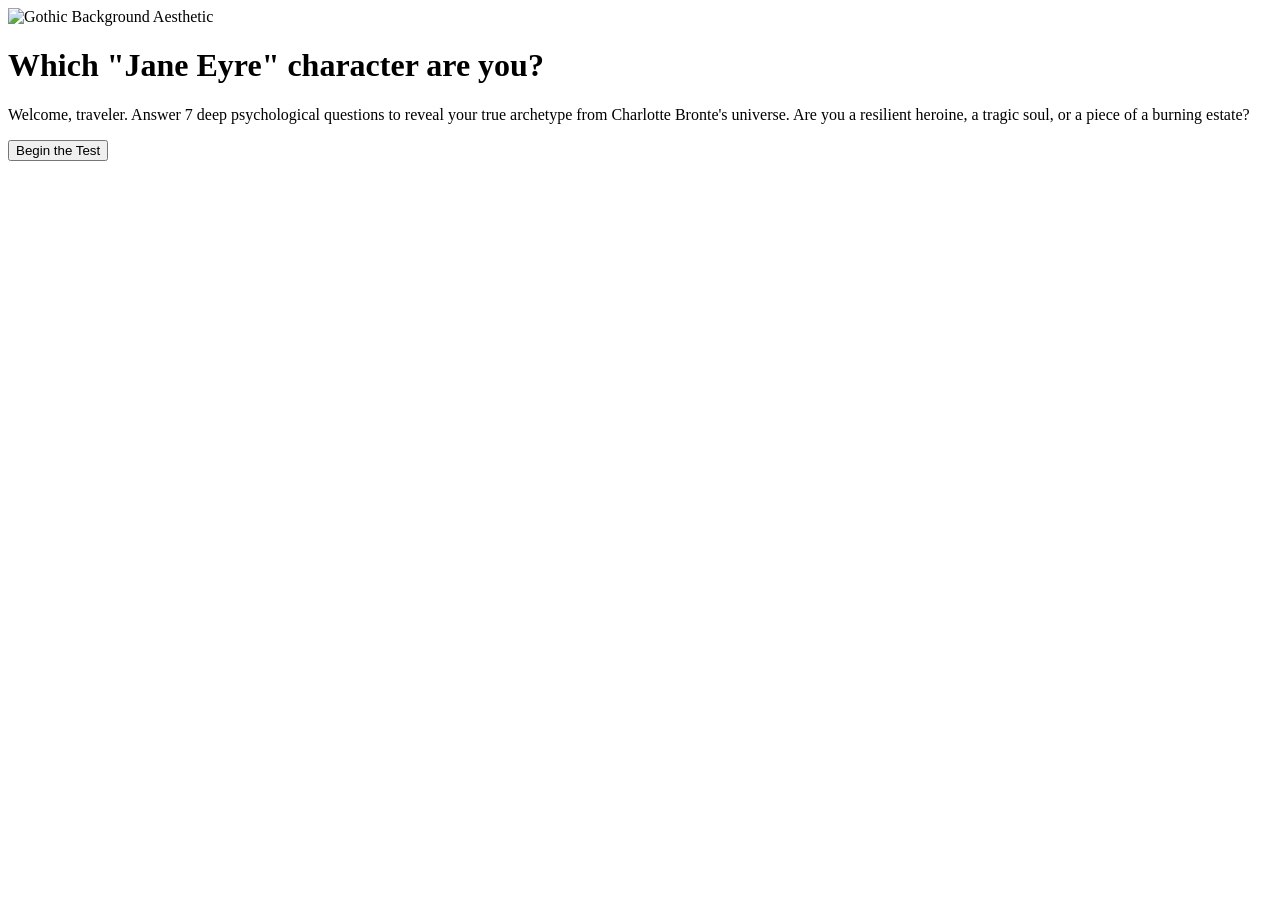
==== index.html @ 7ebde840 "Rename janes_quiz_starter_code (2)/index.html to index.html" ====
<!DOCTYPE html>
<html lang="en">
<head>
 <link rel="preconnect" href="https://fonts.googleapis.com">
<link rel="preconnect" href="https://fonts.gstatic.com" crossorigin>
<link href="https://fonts.googleapis.com/css2?family=Meie+Script&display=swap" rel="stylesheet">
  <link rel="preconnect" href="https://fonts.googleapis.com">
<link rel="preconnect" href="https://fonts.gstatic.com" crossorigin>
<link href="https://fonts.googleapis.com/css2?family=Mea+Culpa&display=swap" rel="stylesheet">
  <link rel="preconnect" href="https://fonts.googleapis.com">
<link rel="preconnect" href="https://fonts.gstatic.com" crossorigin>
<link href="https://fonts.googleapis.com/css2?family=Montserrat:ital,wght@0,100..900;1,100..900&display=swap" rel="stylesheet">
  <link rel="preconnect" href="https://fonts.googleapis.com">
<link rel="preconnect" href="https://fonts.gstatic.com" crossorigin>
<link href="https://fonts.googleapis.com/css2?family=Tangerine:wght@400;700&display=swap" rel="stylesheet">
	<title>Jane Eyre Gothic Personality Quiz</title>
	<meta charset="utf-8">
	<meta http-equiv="X-UA-Compatible" content="IE=edge">
	<meta name="viewport" content="width=device-width, initial-scale=1">
	<link rel="stylesheet" href="style.css">
	<script src="script.js" defer></script>
</head>
<body>

	<div id="video-bg" class="video-bg-container">
		<img id="bg-image" src="assets/main-bg.png" alt="Gothic Background Aesthetic">
		<div class="video-overlay"></div>
	</div>


	<div class="main-wrapper">

	<main class="main-wrapper">
      
		<!-- The start -->
		<div id="start-screen" class="quiz-page">
			<h1 class="gothic-title">Which  "Jane  Eyre" character are you?</h1>
			<p class="intro-text">Welcome, traveler. Answer 7 deep psychological questions to reveal your true  archetype from Charlotte Bronte's universe. Are you a resilient heroine, a tragic soul, or a piece of a burning estate?</p>
			<button id="start-btn">Begin the Test</button>
		</div>

		<!-- QUESTION 1 -->
		<div id="q1" class="quiz-page" style="display: none;">
			<h2>1. Someone tries to break your will and control you. Your reaction?</h2>
			<div class="answer-container">
				<button id="q1a1" class="answer-btn">I hide behind a practical routine, domestic tasks, and dry schedules.</button>
				<button id="q1a2" class="answer-btn">Absolute toxic explosion. I make it everyone's problem and burn everything down.</button>
				<button id="q1a3" class="answer-btn">Pure self-destruction. I beautifully turn into an absolute physical ruin.</button>
				<button id="q1a4" class="answer-btn">Quietly over-functioning. I get a medical prescription and write a long critique letter.</button>
				<button id="q1a5" class="answer-btn">Elegant retreat. I pack my things and run away into the fog with a smart mentor.</button>
			</div>
		</div>

		<!-- QUESTION 2 -->
		<div id="q2" class="quiz-page" style="display: none;">
			<h2>2. What does "absolute emotional safety" mean to you?</h2>
			<div class="answer-container">
				<button id="q2a1" class="answer-btn">Total medical/physical comfort. Locked doors, warm tea, and nobody touching me.</button>
				<button id="q2a2" class="answer-btn">Living in an elite sanctuary where my deepest, darkest trauma is respected.</button>
				<button id="q2a3" class="answer-btn">A dynamic, intense connection where we are both heavily toxic but matching.</button>
				<button id="q2a4" class="answer-btn">Knowing there is a huge, bulletproof financial safety net waiting for me.</button>
				<button id="q2a5" class="answer-btn">Complete independence. Just me, a massive foggy field, and my quiet morals.</button>
			</div>
		</div>

		<!-- QUESTION 3 -->
		<div id="q3" class="quiz-page" style="display: none;">
			<h2>3. Your toxic trait under extreme psychological stress?</h2>
			<div class="answer-container">
				<button id="q3a1" class="answer-btn">Emotional calcification. I act like a saint but silently turn my heart into ice.</button>
				<button id="q3a2" class="answer-btn">Over-functioning paranoia. I create dynamic, intense scenarios and panic.</button>
				<button id="q3a3" class="answer-btn">Aggressive escapism. I download banking apps and check my inheritance plans.</button>
				<button id="q3a4" class="answer-btn">Superficial arrogance. I put on an expensive outfit and ignore people.</button>
				<button id="q3a5" class="answer-btn">Ghosting everyone. I lock myself in a dark room and block texts.</button>
			</div>
		</div>

		<!-- QUESTION 4 -->
		<div id="q4" class="quiz-page" style="display: none;">
			<h2>4. Your friend is in a massive crisis. Your automatic role?</h2>
			<div class="answer-container">
				<button id="q4a1" class="answer-btn">Hostile judging. I tell them why they are wrong and ignore their crying.</button>
				<button id="q4a2" class="answer-btn">Gothic drama. I sit there, looking out the rainy window, absorbing the shock.</button>
				<button id="q4a3" class="answer-btn">Practical panic. I try to help, but accidentally expose their secret instead.</button>
				<button id="q4a4" class="answer-btn">Elegant patronizing. I bring them a coffee and analyze their trauma.</button>
				<button id="q4a5" class="answer-btn">Silent martyrdom. I carry their entire burden until I pass out from exhaustion.</button>
			</div>
		</div>

		<!-- QUESTION 5 -->
		<div id="q5" class="quiz-page" style="display: none;">
			<h2>5. What is your absolute biggest fear when getting close to someone?</h2>
			<div class="answer-container">
				<button id="q5a1" class="answer-btn">Primal panic. That they will unleash the explosive, dark chaos I hide inside.</button>
				<button id="q5a2" class="answer-btn">Disappointment. That they only like me for my money, status, or beautiful mask.</button>
				<button id="q5a3" class="answer-btn">Losing my mind. Getting so addicted to their ego that I completely lose my path.</button>
				<button id="q5a4" class="answer-btn">Petty betrayal. That they will gossip about my flaws behind my back.</button>
				<button id="q5a5" class="answer-btn">Emotional boredom. Getting trapped in a rigid, cold routine where nothing burns.</button>
			</div>
		</div>

		<!-- QUESTION 6 -->
		<div id="q6" class="quiz-page" style="display: none;">
			<h2>6. You are unexpectedly invited to a high-society gala. What are you doing?</h2>
			<div class="answer-container">
				<button id="q6a1" class="answer-btn">Main character energy. Arriving late in a dramatic suit and ignoring the rules.</button>
				<button id="q6a2" class="answer-btn">Intellectual high tea. Discussing deep philosophy and judging everyone’s morals.</button>
				<button id="q6a3" class="answer-btn">Hiding in the VIP room, drinking premium wine, and looking extremely spooky.</button>
				<button id="q6a4" class="answer-btn">Dominating the dance floor, flirting with rich people, and creating cute drama.</button>
				<button id="q6a5" class="answer-btn">Sitting in the dark corner in a plain dress, being a complete, silent rock.</button>
			</div>
		</div>

		<!-- QUESTION 7 -->
		<div id="q7" class="quiz-page" style="display: none;">
			<h2>7. Choose an object that matches your current energy state.</h2>
			<div class="answer-container">
				<button id="q7a1" class="answer-btn">A broken vintage record player, loudly blasting dramatic opera songs in an empty house.</button>
				<button id="q7a2" class="answer-btn">A literal box of matches hidden under a beautiful French doll.</button>
				<button id="q7a3" class="answer-btn">A heavy velvet curtain color of dark blood, blocking a huge window looking out into a storm.</button>
				<button id="q7a4" class="answer-btn">A scratched brass compass resting on top of an old family inheritance document.</button>
				<button id="q7a5" class="answer-btn">A steel quill pen, sharply ink-stained, resting on a cold stone altar.</button>
			</div>
		</div>

						<!-- Final screen -->
		<div id="result-screen" class="quiz-page" style="display: none;">
			<h2 id="result-title">Your Fate is Decided...</h2>
		
			<div class="result-image-container" style="width: 200px; height: 150px; margin: 10px auto 15px auto; background-color: #12100f; display: flex; align-items: center; justify-content: center; border-radius: 50%; overflow: hidden; border: 3px double #dfcbb5; box-shadow: 0 8px 20px rgba(0, 0, 0, 0.8);">
				<img id="img-jane" src="assets/jane.png" alt="Jane Eyre" style="display: none; width: 100%; height: 100%; object-fit: cover;">
				<img id="img-rochester" src="assets/rochester.png" alt="Edward Rochester" style="display: none; width: 100%; height: 100%; object-fit: cover;">
				<img id="img-stjohn" src="assets/stjohn.png" alt="St. John Rivers" style="display: none; width: 100%; height: 100%; object-fit: cover;">
				<img id="img-blanche" src="assets/blanche.png" alt="Blanche Ingram" style="display: none; width: 100%; height: 100%; object-fit: cover;">
				<img id="img-helen" src="assets/helen.png" alt="Helen Burns" style="display: none; width: 100%; height: 100%; object-fit: cover;">
				<img id="img-mrsreed" src="assets/mrsreed.png" alt="Mrs. Reed" style="display: none; width: 100%; height: 100%; object-fit: cover;">
				<img id="img-adele" src="assets/adele.png" alt="Adèle Varens" style="display: none; width: 100%; height: 100%; object-fit: cover;">
				<img id="img-bertha" src="assets/bertha.png" alt="Bertha Mason" style="display: none; width: 100%; height: 100%; object-fit: cover;">
				<img id="img-thornfield" src="assets/thornfield.png" alt="Thornfield Hall" style="display: none; width: 100%; height: 100%; object-fit: cover;">
				<img id="img-inheritance" src="assets/inheritance.png" alt="The Inheritance" style="display: none; width: 100%; height: 100%; object-fit: cover;">
				<img id="img-bessie" src="assets/bessie.png" alt="Bessie Lee" style="display: none; width: 100%; height: 100%; object-fit: cover;">
				<img id="img-mrlloyd" src="assets/mrlloyd.png" alt="Mr. Lloyd" style="display: none; width: 100%; height: 100%; object-fit: cover;">
				<img id="img-misstemple" src="assets/misstemple.png" alt="Miss Temple" style="display: none; width: 100%; height: 100%; object-fit: cover;">
				<img id="img-richard" src="assets/richard.png" alt="Richard Mason" style="display: none; width: 100%; height: 100%; object-fit: cover;">
				<img id="img-redroom" src="assets/redroom.png" alt="The Red Room" style="display: none; width: 100%; height: 100%; object-fit: cover;">
			</div>


			<h3 id="result-name">Calculating...</h3>
			<p id="result-description">Analyzing your psychological traits...</p>

			<button id="restart" style="margin-top: 30px;">Restart Quiz</button>
		</div>


	</main>

</body>
</html>
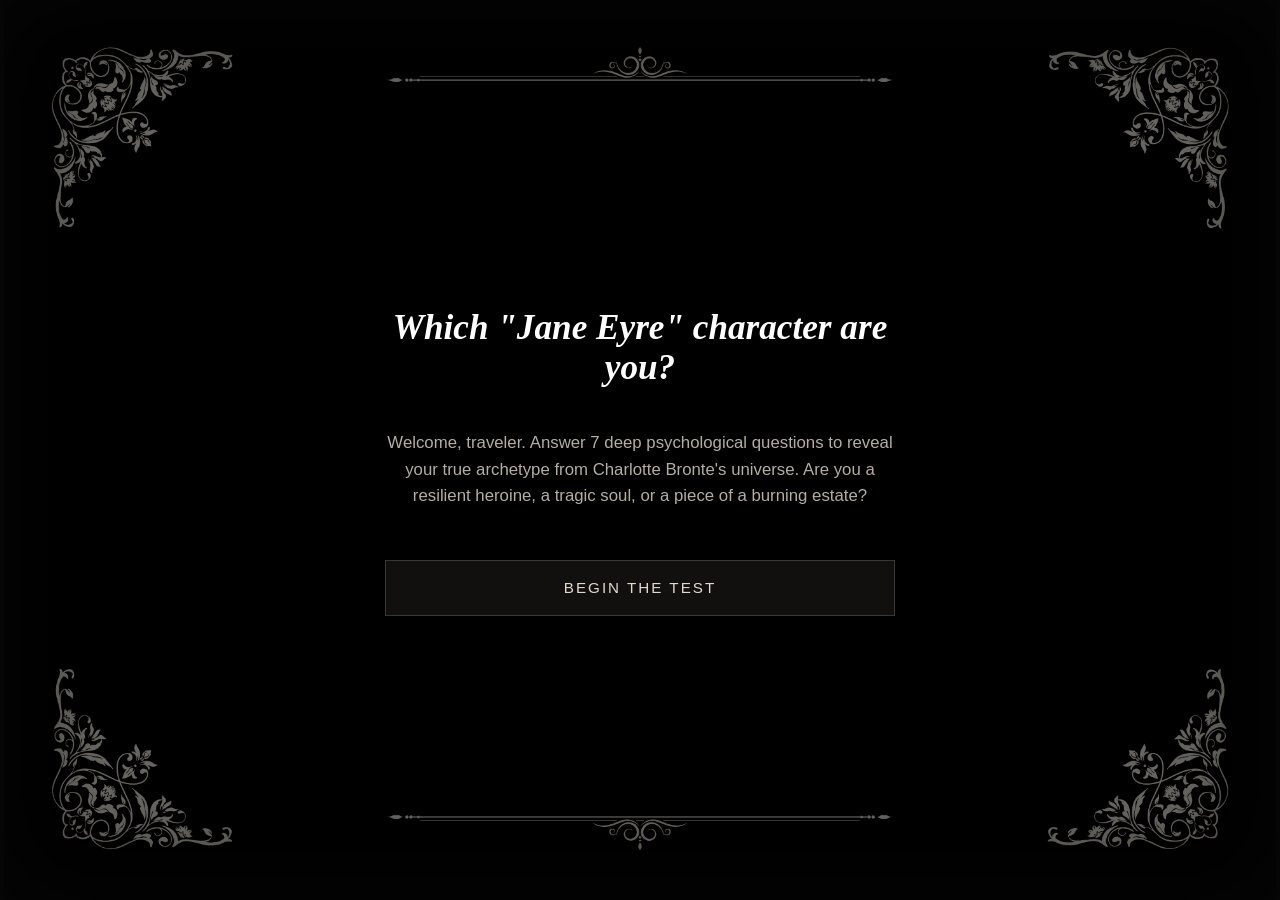
==== commit d98b4886: "Update index.html" ====
--- a/index.html
+++ b/index.html
@@ -26,9 +26,6 @@
 		<img id="bg-image" src="assets/main-bg.png" alt="Gothic Background Aesthetic">
 		<div class="video-overlay"></div>
 	</div>
-
-
-	<div class="main-wrapper">
 
 	<main class="main-wrapper">
       
--- a/style.css
+++ b/style.css
@@ -0,0 +1,222 @@
+/* STYLE SECTIONING TAGS */
+*, *::before, *::after {
+  box-sizing: border-box;
+  outline: none !important;
+  border: none;
+}
+
+html {
+  background-color: #070606; 
+}
+
+.video-bg-container {
+  position: fixed;
+  top: 0;
+  left: 0;
+  width: 100%;
+  height: 100vh;
+  z-index: -2;
+  background-color: #070606; 
+  overflow: hidden;
+
+  border: none !important;
+  outline: none !important;
+}
+
+#bg-image {
+  width: 100%;
+  height: 100%;
+  object-fit: contain; 
+  
+  filter: contrast(1.05) brightness(0.4) sepia(0.1); 
+}
+
+
+.video-overlay {
+  position: absolute;
+  top: 0;
+  left: 0;
+  width: 100%;
+  height: 100%;
+  background: radial-gradient(circle, rgba(7,6,6,0.3) 0%, rgba(7,6,6,0.85) 100%);
+  z-index: -1;
+}
+
+body {
+  font-family: "Montserrat", sans-serif;
+  margin: 0;
+  padding: 0;
+  background-color: transparent; 
+  color: #E0DACD;
+  
+  display: flex;
+  justify-content: center;
+  align-items: center;
+  min-height: 100vh;
+  
+  box-shadow: inset 0 0 100px #070606; 
+  overflow: hidden; 
+}
+
+
+.main-wrapper {
+  width: 100%;
+  max-width: 550px; 
+  padding: 20px;
+  box-sizing: border-box;
+  display: flex;
+  flex-direction: column;
+  align-items: center;
+  text-align: center;
+}
+
+/* STYLE TEXT */
+.gothic-title {
+  font-family: "Tangerine", cursive;
+  font-style: italic;
+  color: #ffffff;
+  font-size: 2.2rem;
+  margin-bottom: 25px;
+}
+
+h2 {
+  font-family: "Tangerine", cursive; 
+  font-size: 1.7rem;
+  color: #ffffff;
+  margin-bottom: 30px;
+  line-height: 1.4;
+}
+
+.intro-text {
+  font-size: 1.05rem;
+  line-height: 1.6;
+  color: #b5ada3;
+  margin-bottom: 30px;
+}
+
+.answer-container {
+  display: flex;
+  flex-direction: column;
+  gap: 12px;
+  width: 100%; 
+  margin-top: 10px;
+}
+  
+/* STYLE BUTTONS */
+button, .answer-btn { 
+  font-family: "Montserrat", sans-serif;
+  background-color: #12100f; 
+  color: #E0DACD;
+  border: 1px solid #3d3530;
+  padding: 16px 20px;
+  font-size: 0.95rem;
+  line-height: 1.4;
+  cursor: pointer;
+  width: 100%;
+  text-align: center; 
+  transition: all 0.2s ease;
+}
+
+button:hover, .answer-btn:hover {
+  background-color: #E0DACD;
+  color: #070606;
+  border-color: #ffffff;
+}
+
+#start-btn, #restart {
+  margin-top: 20px;
+  text-transform: uppercase;
+  letter-spacing: 2px;
+}
+
+.result-image-container {
+  width: 150px; 
+  height: 150px;
+  margin: 10px auto 15px auto;
+  border-radius: 50%; 
+  overflow: hidden;
+  border: 3px double #dfcbb5; 
+  box-shadow: 0 8px 20px rgba(0, 0, 0, 0.8);
+  background-color: #12100f;
+}
+
+.result-image-container img {
+  width: 100%;
+  height: 100%;
+  object-fit: cover;
+}
+
+#result-name {
+  font-family: "Tangerine", cursive;
+  font-size: 1.9rem; 
+  color: #ffffff;
+  margin-top: 5px;
+  margin-bottom: 5px;
+  letter-spacing: 1px;
+}
+
+#result-description {
+  font-family: "Montserrat", sans-serif;
+  font-size: 0.88rem; 
+  line-height: 1.5;
+  color: #b5ada3; 
+  font-style: italic;
+  max-width: 420px; 
+  margin: 5px auto 20px auto;
+}
+
+#restart {
+  margin-top: 10px;
+  padding: 12px 30px;
+  font-size: 0.85rem;
+  text-transform: uppercase;
+  letter-spacing: 2px;
+  font-weight: 600;
+}
+
+.quiz-page {
+  width: 100%;
+  display: flex;
+  flex-direction: column;
+  align-items: center;
+  animation: fadeIn 0.3s ease-in-out;
+}
+
+@keyframes fadeIn {
+  from { opacity: 0; }
+  to { opacity: 1; }
+}
+
+/* for mobile */
+@media (max-width: 768px) {
+  
+  #bg-image {
+    display: none; 
+  }
+  
+  .video-bg-container {
+    background-color: #070606; 
+  }
+  
+  .video-overlay {
+    background: #070606;
+  }
+  
+  .main-wrapper {
+    max-width: 90%;
+    padding: 20px 10px;
+  }
+  
+  .gothic-title {
+    font-size: 1.8rem;
+  }
+  
+  h2 {
+    font-size: 1.2rem;
+  }
+  
+  .result-image-container {
+    width: 170px;
+    height: 170px;
+  }
+}
